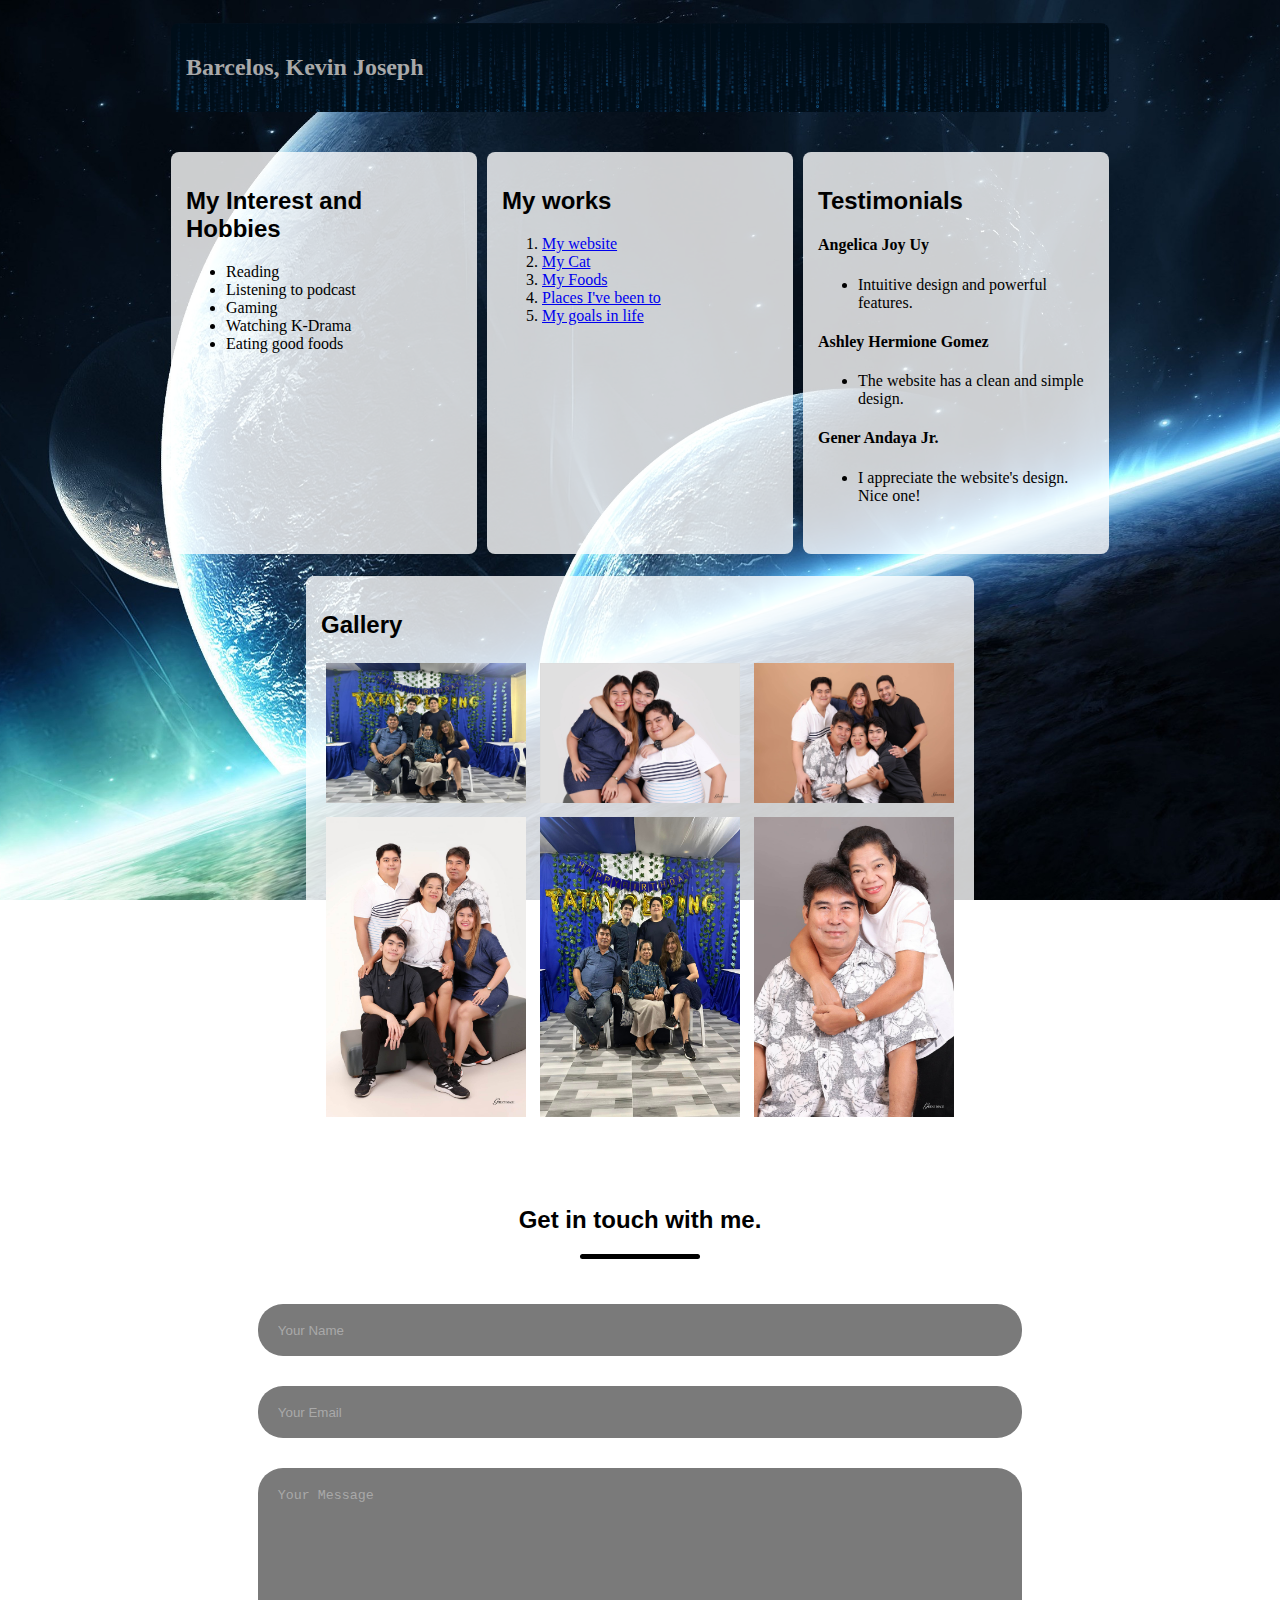
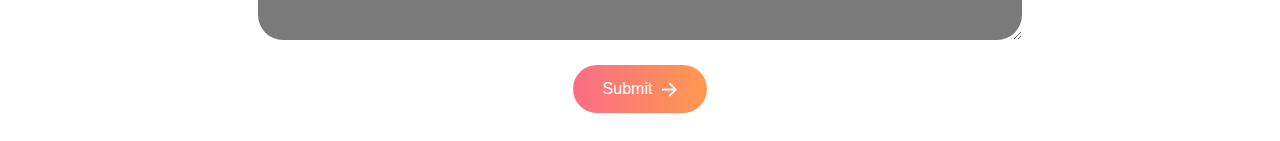
==== barcelos_kevinjoseph/index.html @ 132dd1a2 "Upload member pages" ====
<!DOCTYPE html>
<html lang="en">
  <head>
    <meta charset="UTF-8" />
    <meta name="viewport" content="width=device-width, initial-scale=1.0" />
    <title>Barcelos, Kevin Joseph Page</title>
    <link rel="stylesheet" href="styles.css" />
  </head>

  <body>
    <div class="header">
      <div class="box">
        <h1>Barcelos, Kevin Joseph</h1>
      </div>
    </div>

    <div class="interest-hobbies">
      <div class="box">
        <h2>My Interest and Hobbies</h2>
        <ul>
          <li>Reading</li>
          <li>Listening to podcast</li>
          <li>Gaming</li>
          <li>Watching K-Drama</li>
          <li>Eating good foods</li>
        </ul>
      </div>
    </div>

    <div class="my-works">
      <div class="box">
        <h2>My works</h2>
        <ol>
          <li><a href="assets/page1.html">My website</a></li>
          <li><a href="assets/page2.html">My Cat</a></li>
          <li><a href="assets/page3.html">My Foods</a></li>
          <li><a href="assets/page4.html">Places I've been to</a></li>
          <li><a href="assets/page5.html">My goals in life</a></li>
        </ol>
      </div>
    </div>

    <div class="testimonials">
      <div class="box">
        <h2>Testimonials</h2>
        <h4>Angelica Joy Uy</h4>
        <ul>
          <li>
            <p>Intuitive design and powerful features.</p>
          </li>
        </ul>

        <h4>Ashley Hermione Gomez</h4>
        <ul>
          <li>
            <p>The website has a clean and simple design.</p>
          </li>
        </ul>

        <h4>Gener Andaya Jr.</h4>
        <ul>
          <li>
            <p>I appreciate the website's design. Nice one!</p>
          </li>
        </ul>
      </div>
    </div>

    <div class="gallery">
      <div class="box">
        <h2>Gallery</h2>
        <div class="horizontal-image">
          <img src="./assets/fam_pic1.jpg" />
          <img src="./assets/fam_pic4.jpg" />
          <img src="./assets/fam_pic5.jpg" />
        </div>
        <div class="vertical-image">
          <img src="./assets/fam_pic3.jpg" />
          <img src="./assets/fam_pic2.jpg" />
          <img src="./assets/fam_pic6.jpg" />
        </div>
      </div>
    </div>

    <div class="contact-form-container">
      <div class="box">
        <div class="contact-title">
          <h2>Get in touch with me.</h2>
          <hr />
        </div>

        <input
          type="text"
          name="name"
          placeholder="Your Name"
          class="contact-input"
          required
        />
        <input
          type="email"
          name="email"
          placeholder="Your Email"
          class="contact-input"
          required
        />
        <textarea
          name="message"
          placeholder="Your Message"
          class="contact-input"
          required
        ></textarea>
        <button type="submit">
          Submit <img src="assets/arrow_icon.png" />
        </button>
      </div>
    </div>
  </body>
</html>
---- barcelos_kevinjoseph/styles.css ----
body {
  background-image: url("assets/R\ \(1\).jpg");
  background-repeat: no-repeat;
  background-position: top;
  background-attachment: fixed;
  background-size: cover;
}

.box {
  background-color: rgba(255, 255, 255, 0.8);
  padding: 15px;
  margin: 15px auto;
  gap: 10px;
  border-radius: 8px;
  justify-content: center;
  display: block;
}

.header {
  grid-area: header;
}

.header .box {
  background-image: url(assets/binary-bg.jpg);
  background-size: 20vh;
}

.header h1 {
  font-size: 1.5em;
  color: #a9a9a9;
}

h2 {
  font-family: "Arial Narrow Bold", sans-serif;
}

.interest-hobbies {
  grid-area: interest-hobbies;
}

.my-works {
  grid-area: my-works;
}

.testimonials {
  grid-area: testimonials;
}

.gallery .vertical-image img {
  flex-wrap: wrap;
  align-items: center;
  padding: 5px;
  height: 300px;
  width: 200px;
}

.gallery .horizontal-image img {
  padding: 5px;
  height: 140px;
  width: 200px;
}

.gallery {
  display: flex;
  align-items: center;
  justify-content: center;
  grid-area: gallery;
}

.contact-form-container {
  grid-area: contact-form;
}

.contact-form-container .box {
  background-color: rgba(255, 255, 255, 0.8);
  padding: 5px;
  border-radius: 20px;
  display: flex;
  flex-direction: column;
  text-align: center;
  align-items: center;
  gap: 20px;
}

hr {
  border: none;
  width: 120px;
  height: 5px;
  background-color: #000000;
  border-radius: 10px;
  margin-bottom: 20px;
}

.contact-input {
  width: 80%;
  height: 50px;
  border: none;
  outline: none;
  padding-left: 20px;
  font-weight: 500;
  border-radius: 25px;
  background-color: #7a7a7a;
  margin: 5px;
}

.contact-form-container textarea {
  padding-top: 20px;
  height: 150px;
  border-radius: 25px;
  background-color: #7a7a7a;
}

.contact-input:focus {
  border: 2px solid #ff994f;
}

.contact-input:hover {
  transform: scale(1.05);
}

.contact-input::placeholder {
  color: #a9a9a9;
}

.contact-form-container button {
  display: flex;
  align-items: center;
  padding: 15px 30px;
  font-size: 16px;
  color: white;
  gap: 10px;
  border: none;
  border-radius: 50px;
  background: linear-gradient(270deg, #ff994f, #fa6d86);
  cursor: pointer;
}

.contact-form-container button:hover {
  background: linear-gradient(270deg, #fa6d86, #ff994f);
  transform: scale(1.05);
}

.contact-form-container button img {
  height: 15px;
}

@media (max-width: 425px) {
  body {
    display: grid;
    gap: 10px;
    grid-template-columns: 1fr 4fr 1fr;
    grid-template-rows: auto auto auto auto auto auto;
    grid-template-areas:
      ". header ."
      ". interest-hobbies ."
      ". my-works ."
      ". testimonials ."
      ". gallery ."
      ". contact-form .";
  }

  .gallery .box {
    flex-direction: column;
    align-items: center;
    justify-content: center;
  }

  .gallery .vertical-image img,
  .gallery .horizontal-image img {
    display: grid;
    place-items: center;
  }
}

@media (min-width: 426px) and (max-width: 768px) {
  body {
    display: grid;
    gap: 10px;
    grid-template-columns: 0.5fr 1fr 0.5fr;
    grid-template-rows: auto auto auto auto auto auto;
    grid-template-areas:
      ". header ."
      ". interest-hobbies ."
      ". my-works ."
      ". testimonials ."
      ". gallery ."
      ". contact-form .";
  }

  .gallery .box {
    flex-direction: column;
    align-items: center;
    justify-content: center;
  }

  .gallery .vertical-image img,
  .gallery .horizontal-image img {
    display: flex;
    flex-direction: column;
    place-items: center;
    justify-content: space-evenly;
  }
}

@media (min-width: 769px) and (max-width: 1024px) {
  body {
    display: grid;
    gap: 10px;
    grid-template-columns: 1fr 2fr 2fr 1fr;
    grid-template-rows: auto auto auto auto;
    grid-template-areas:
      ". header header ."
      ". interest-hobbies my-works ."
      ". testimonials testimonials ."
      ". gallery gallery ."
      ". contact-form contact-form .";
  }

  .interest-hobbies .box,
  .my-works .box {
    min-height: 200px;
  }
}

@media (min-width: 1025px) {
  body {
    display: grid;
    gap: 10px;
    grid-template-columns: 1fr 2fr 2fr 2fr 1fr;
    grid-template-rows: auto auto auto auto;
    grid-template-areas:
      ". header header header ."
      ". interest-hobbies my-works testimonials ."
      ". gallery gallery gallery ."
      ". contact-form contact-form contact-form .";
  }

  .interest-hobbies .box,
  .my-works .box,
  .testimonials .box {
    height: 90%;
    align-items: stretch;
  }
}
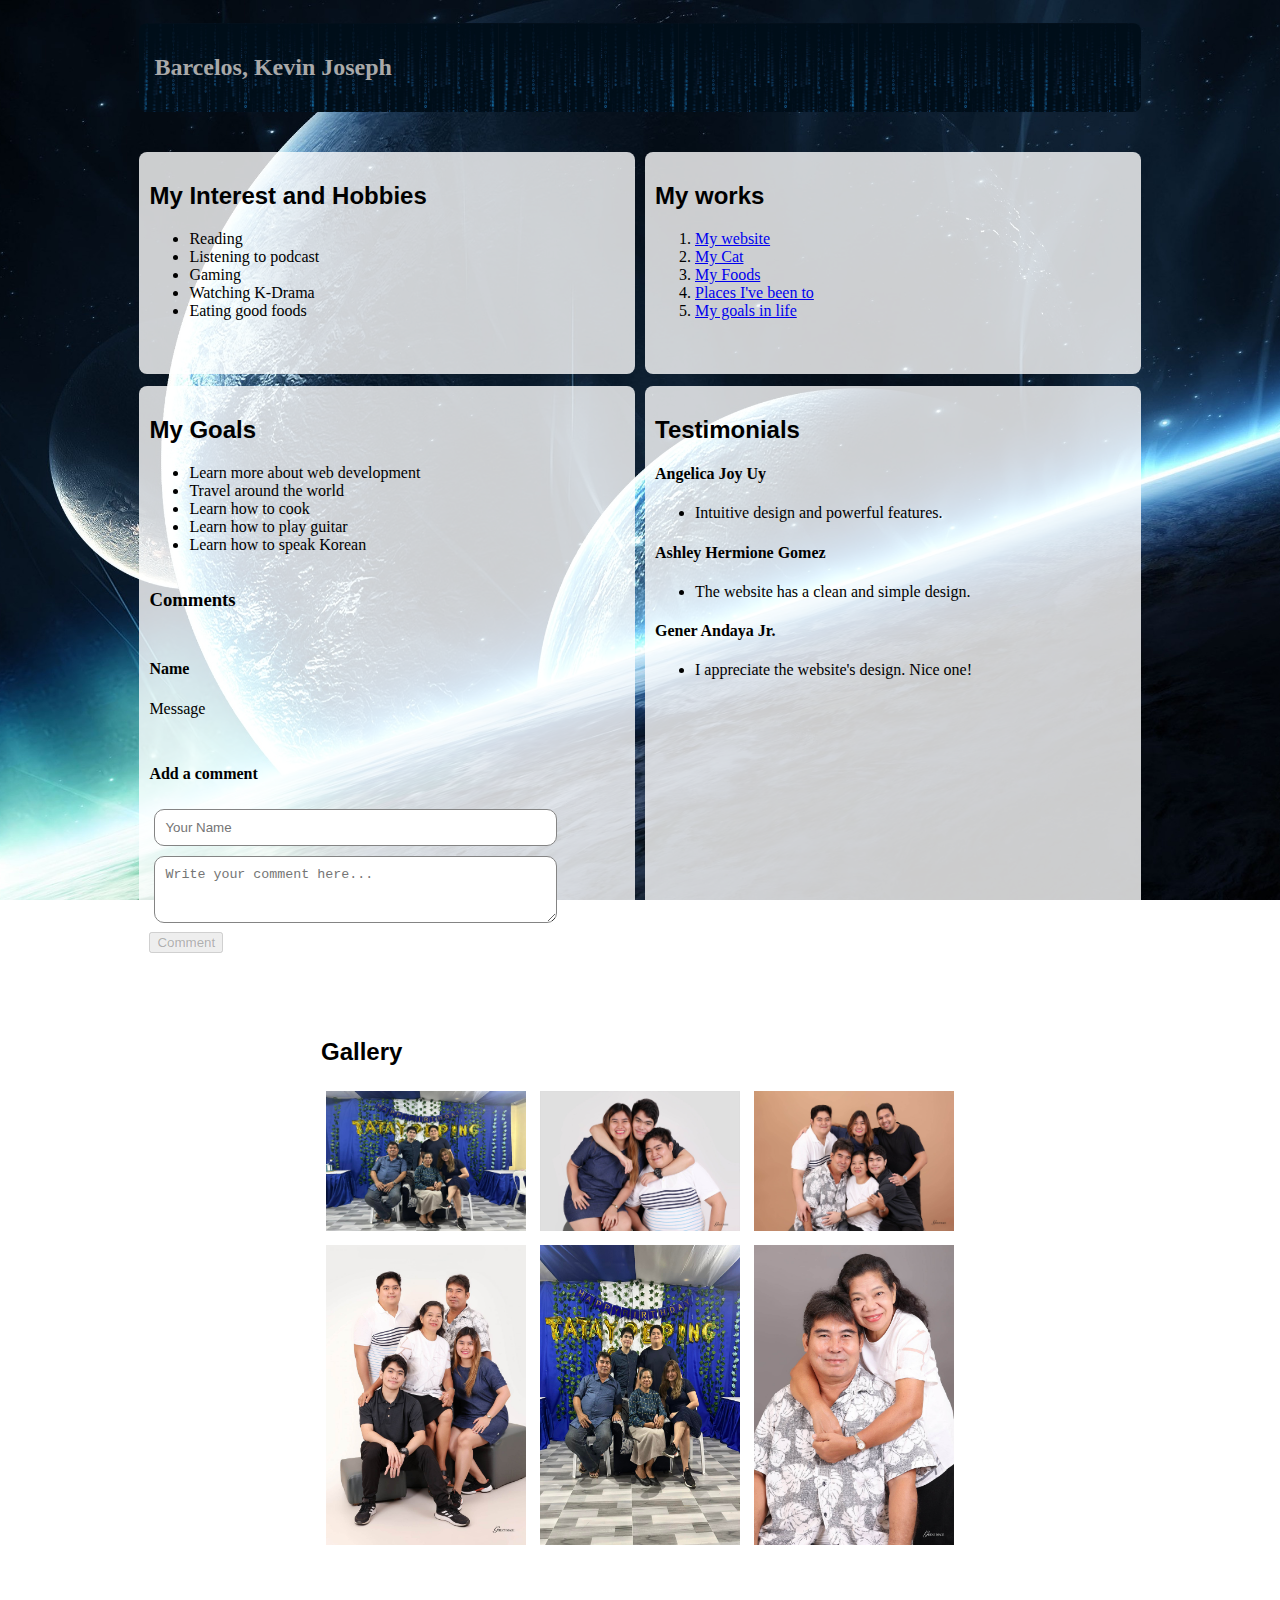
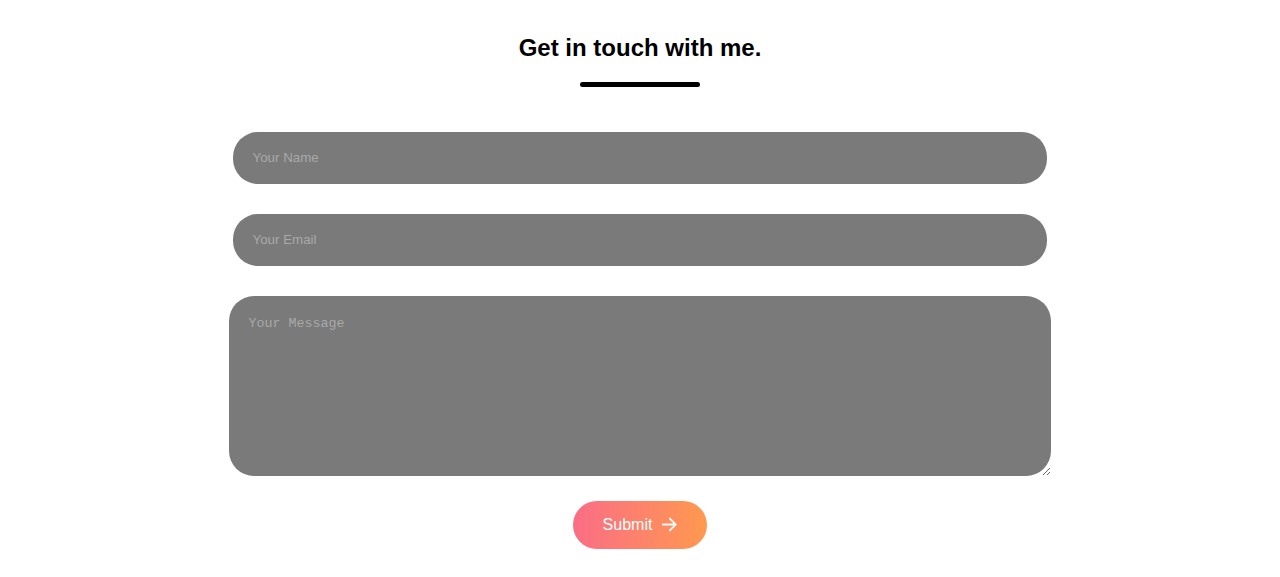
==== commit d4871212: "Add the goals section, comment section and make the comment submit not work if the inputs are empty" ====
--- a/barcelos_kevinjoseph/index.html
+++ b/barcelos_kevinjoseph/index.html
@@ -24,6 +24,48 @@
           <li>Watching K-Drama</li>
           <li>Eating good foods</li>
         </ul>
+      </div>
+    </div>
+
+    <div class="goals">
+      <div class="box">
+        <h2>My Goals</h2>
+        <ul>
+          <li>Learn more about web development</li>
+          <li>Travel around the world</li>
+          <li>Learn how to cook</li>
+          <li>Learn how to play guitar</li>
+          <li>Learn how to speak Korean</li>
+        </ul>
+
+        <div class="comment-section">
+          <h3>Comments</h3>
+          <div class="comment">
+            <h4>Name</h4>
+            <p>Message</p>
+          </div>
+          <div class="add-comment">
+            <h4>Add a comment</h4>
+            <input
+              type="text"
+              name="comment"
+              id="name_input"
+              placeholder="Your Name"
+              required
+            />
+            <textarea
+              name="comment"
+              id="message_input"
+              cols="30"
+              rows="3"
+              placeholder="Write your comment here..."
+              required
+            ></textarea>
+            <button type="submit" name="comment" id="comment_button">
+              Comment
+            </button>
+          </div>
+        </div>
       </div>
     </div>
 
@@ -114,5 +156,6 @@
         </button>
       </div>
     </div>
+    <script src="script.js"></script>
   </body>
 </html>
--- a/barcelos_kevinjoseph/styles.css
+++ b/barcelos_kevinjoseph/styles.css
@@ -40,6 +40,26 @@
 
 .my-works {
   grid-area: my-works;
+}
+
+.goals {
+  grid-area: goals;
+}
+
+.goals .comment-section {
+  display: flex;
+  flex-direction: column;
+  gap: 10px;
+}
+
+.comment-section input,
+textarea {
+  width: 80%;
+  margin: 5px;
+  padding: 10px;
+  border-radius: 10px;
+  border: 1px solid #848484;
+  outline: none;
 }
 
 .testimonials {
@@ -144,7 +164,7 @@
   height: 15px;
 }
 
-@media (max-width: 425px) {
+@media (max-width: 426px) {
   body {
     display: grid;
     gap: 10px;
@@ -154,6 +174,7 @@
       ". header ."
       ". interest-hobbies ."
       ". my-works ."
+      ". goals ."
       ". testimonials ."
       ". gallery ."
       ". contact-form .";
@@ -182,6 +203,7 @@
       ". header ."
       ". interest-hobbies ."
       ". my-works ."
+      ". goals ."
       ". testimonials ."
       ". gallery ."
       ". contact-form .";
@@ -196,13 +218,13 @@
   .gallery .vertical-image img,
   .gallery .horizontal-image img {
     display: flex;
-    flex-direction: column;
+    flex-direction: row;
     place-items: center;
     justify-content: space-evenly;
   }
 }
 
-@media (min-width: 769px) and (max-width: 1024px) {
+@media (min-width: 768px) and (max-width: 1024px) {
   body {
     display: grid;
     gap: 10px;
@@ -211,7 +233,7 @@
     grid-template-areas:
       ". header header ."
       ". interest-hobbies my-works ."
-      ". testimonials testimonials ."
+      ". goals testimonials ."
       ". gallery gallery ."
       ". contact-form contact-form .";
   }
@@ -220,24 +242,33 @@
   .my-works .box {
     min-height: 200px;
   }
+
+  .goals .box,
+  .testimonials .box {
+    min-height: 200px;
+    height: 90%;
+  }
 }
 
 @media (min-width: 1025px) {
   body {
     display: grid;
     gap: 10px;
-    grid-template-columns: 1fr 2fr 2fr 2fr 1fr;
+    grid-template-columns: 1fr 2fr 2fr 2fr 2fr 1fr;
     grid-template-rows: auto auto auto auto;
     grid-template-areas:
-      ". header header header ."
-      ". interest-hobbies my-works testimonials ."
-      ". gallery gallery gallery ."
-      ". contact-form contact-form contact-form .";
+      ". header header header header ."
+      ". interest-hobbies interest-hobbies my-works my-works ."
+      ". goals goals testimonials testimonials ."
+      ". gallery gallery gallery gallery."
+      ". contact-form contact-form contact-form contact-form .";
   }
 
   .interest-hobbies .box,
   .my-works .box,
+  .goals .box,
   .testimonials .box {
+    padding: 10px;
     height: 90%;
     align-items: stretch;
   }
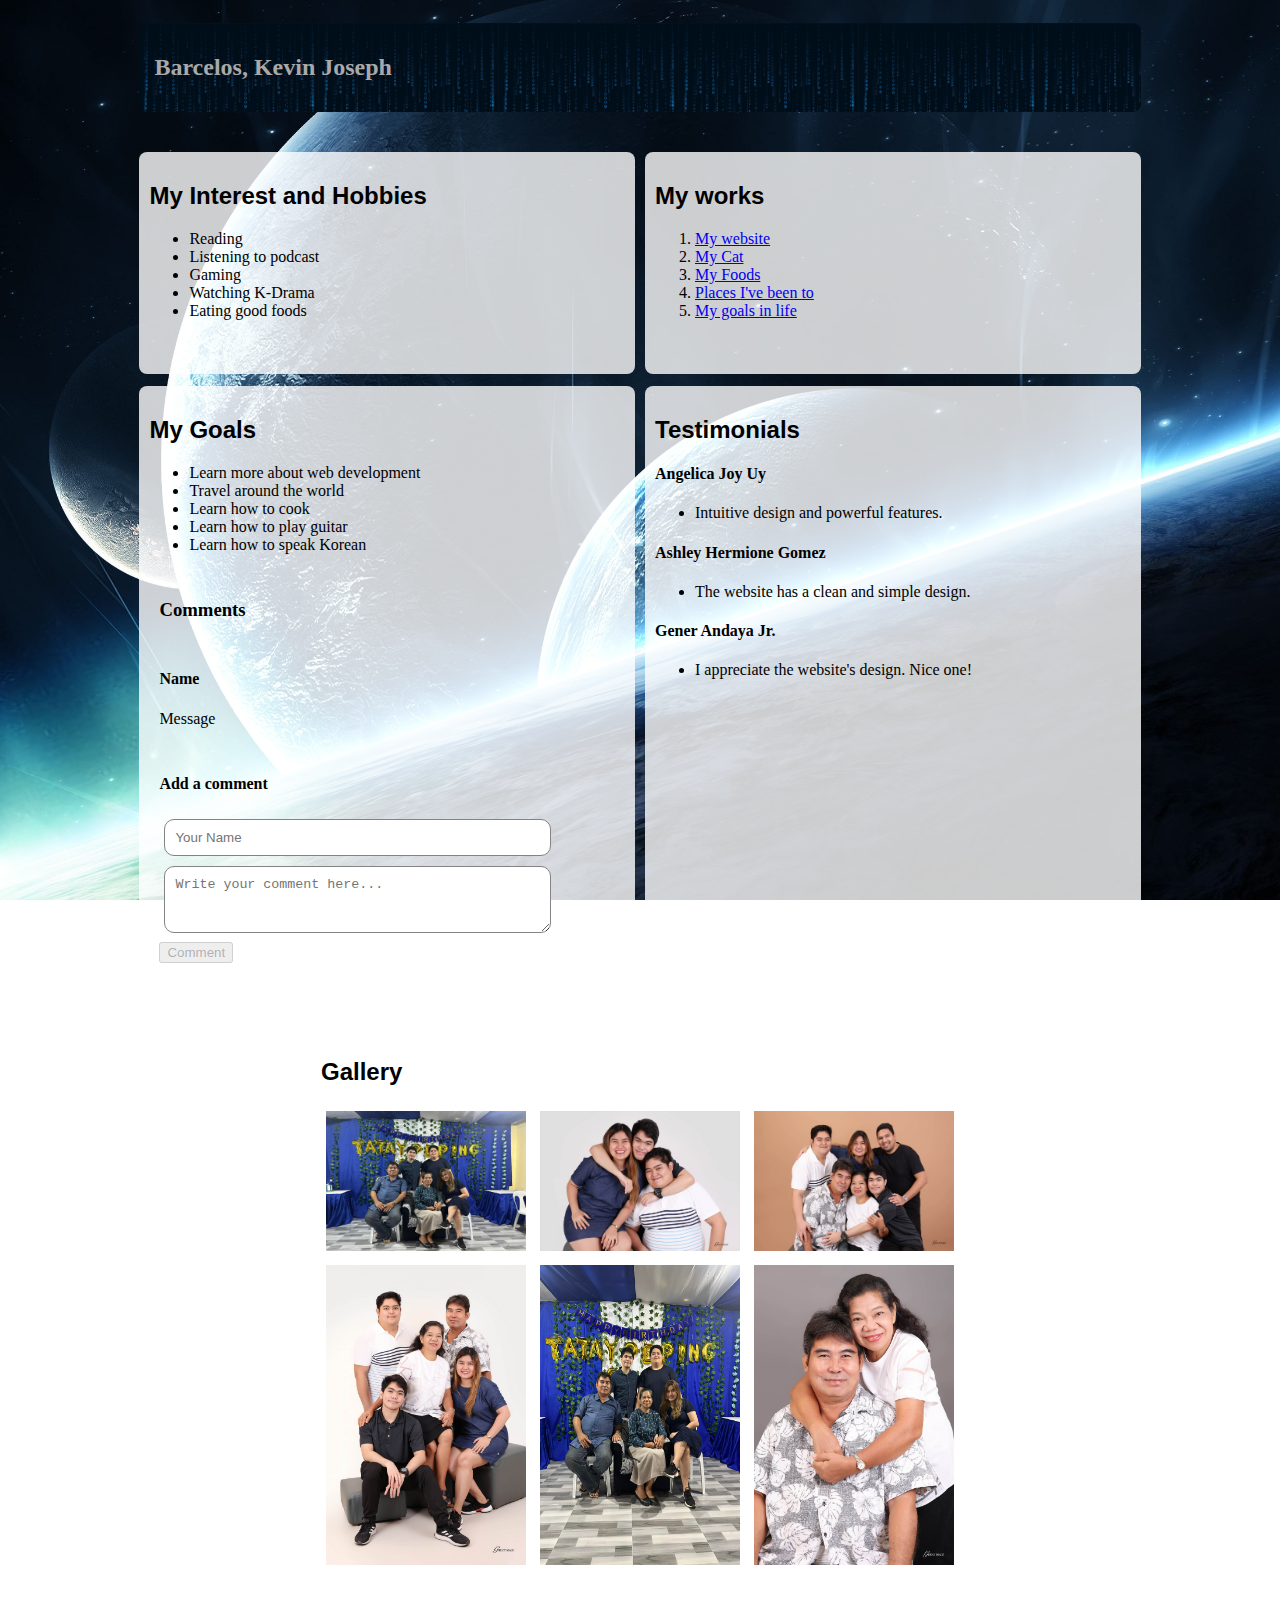
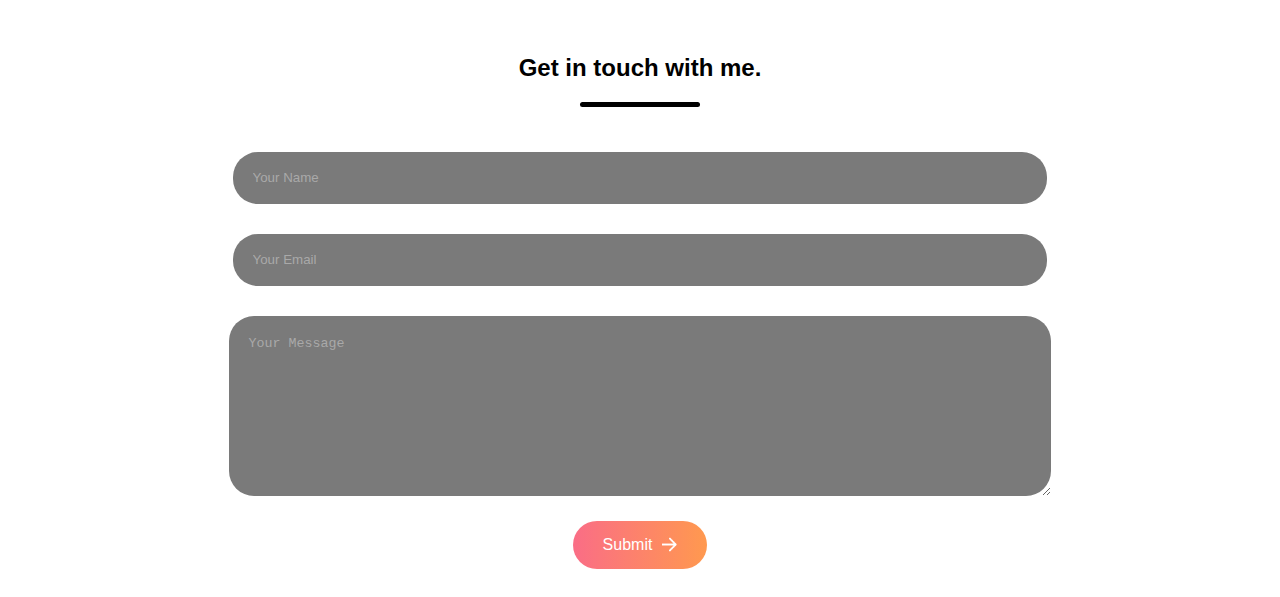
==== commit 920bb445: "add changes to the style of comment area" ====
--- a/barcelos_kevinjoseph/index.html
+++ b/barcelos_kevinjoseph/index.html
@@ -40,10 +40,11 @@
 
         <div class="comment-section">
           <h3>Comments</h3>
-          <div class="comment">
+          <div class="member-comments">
             <h4>Name</h4>
             <p>Message</p>
           </div>
+
           <div class="add-comment">
             <h4>Add a comment</h4>
             <input
--- a/barcelos_kevinjoseph/styles.css
+++ b/barcelos_kevinjoseph/styles.css
@@ -50,6 +50,7 @@
   display: flex;
   flex-direction: column;
   gap: 10px;
+  padding: 10px;
 }
 
 .comment-section input,
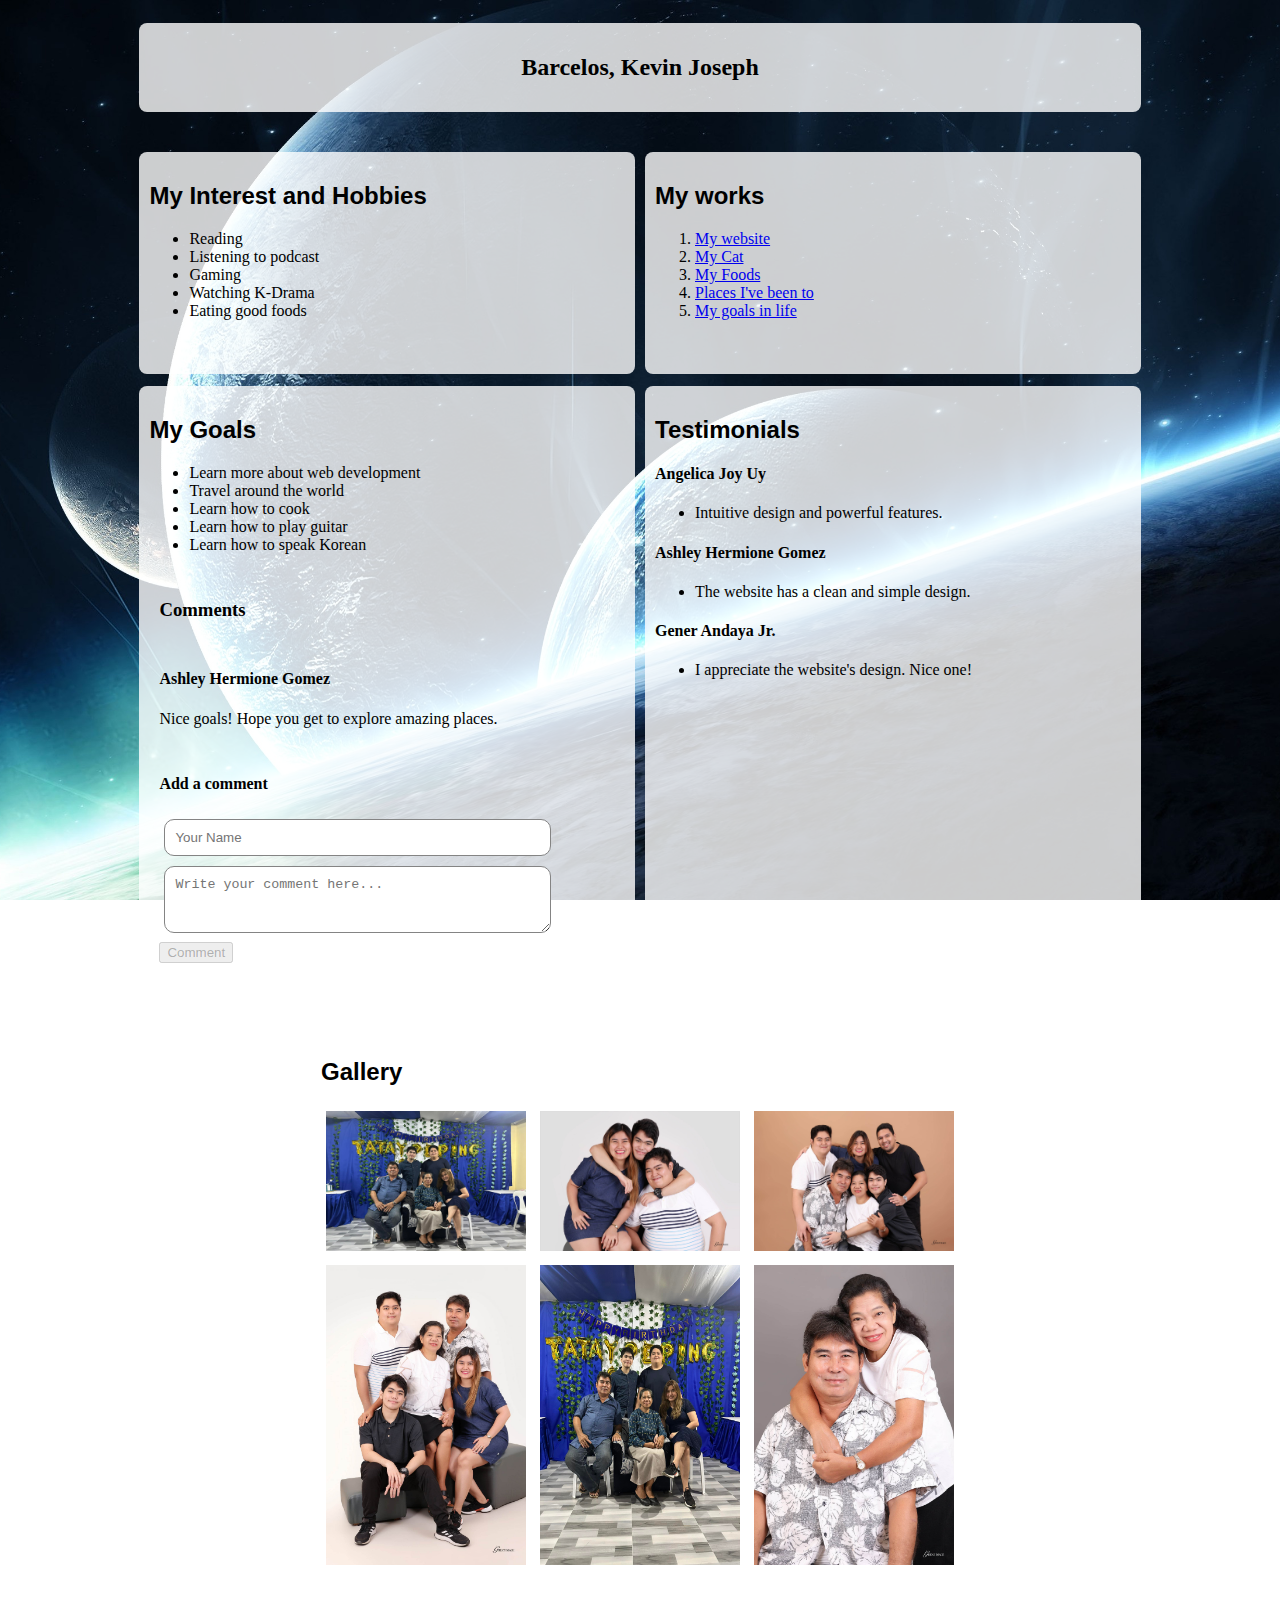
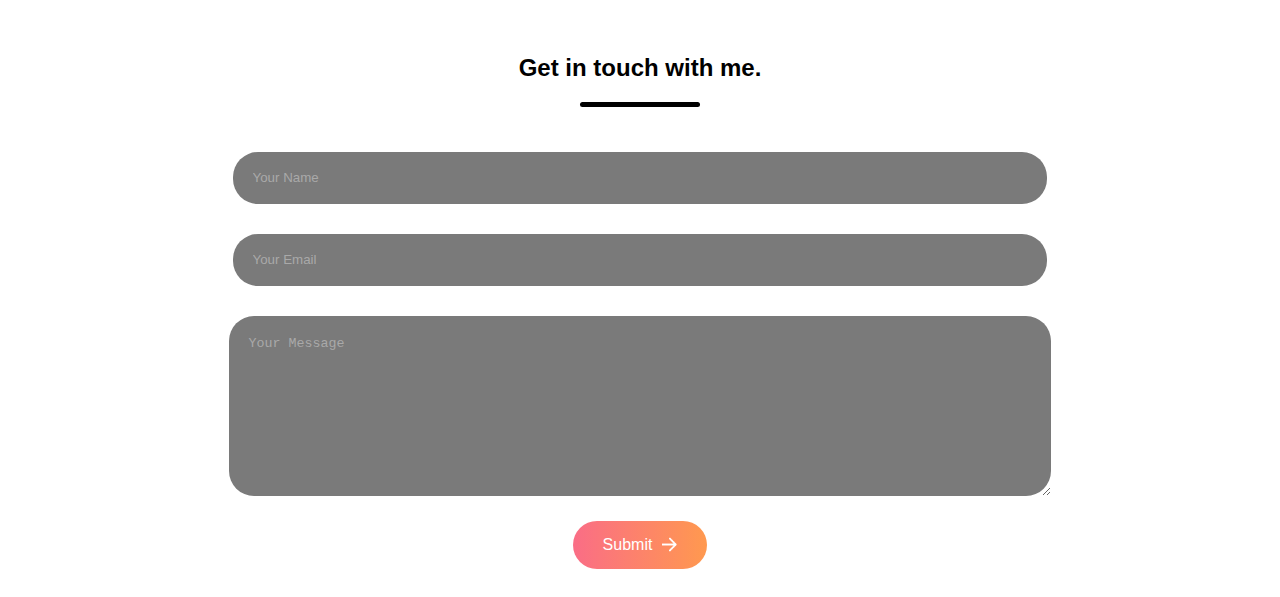
==== commit fd9a2c0d: "add my comments in teammates html file (#9)" ====
--- a/barcelos_kevinjoseph/index.html
+++ b/barcelos_kevinjoseph/index.html
@@ -41,8 +41,8 @@
         <div class="comment-section">
           <h3>Comments</h3>
           <div class="member-comments">
-            <h4>Name</h4>
-            <p>Message</p>
+            <h4>Ashley Hermione Gomez</h4>
+            <p>Nice goals! Hope you get to explore amazing places.</p>
           </div>
 
           <div class="add-comment">
--- a/barcelos_kevinjoseph/styles.css
+++ b/barcelos_kevinjoseph/styles.css
@@ -20,14 +20,10 @@
   grid-area: header;
 }
 
-.header .box {
-  background-image: url(assets/binary-bg.jpg);
-  background-size: 20vh;
-}
-
 .header h1 {
+  text-align: center;
   font-size: 1.5em;
-  color: #a9a9a9;
+  color: #000000;
 }
 
 h2 {
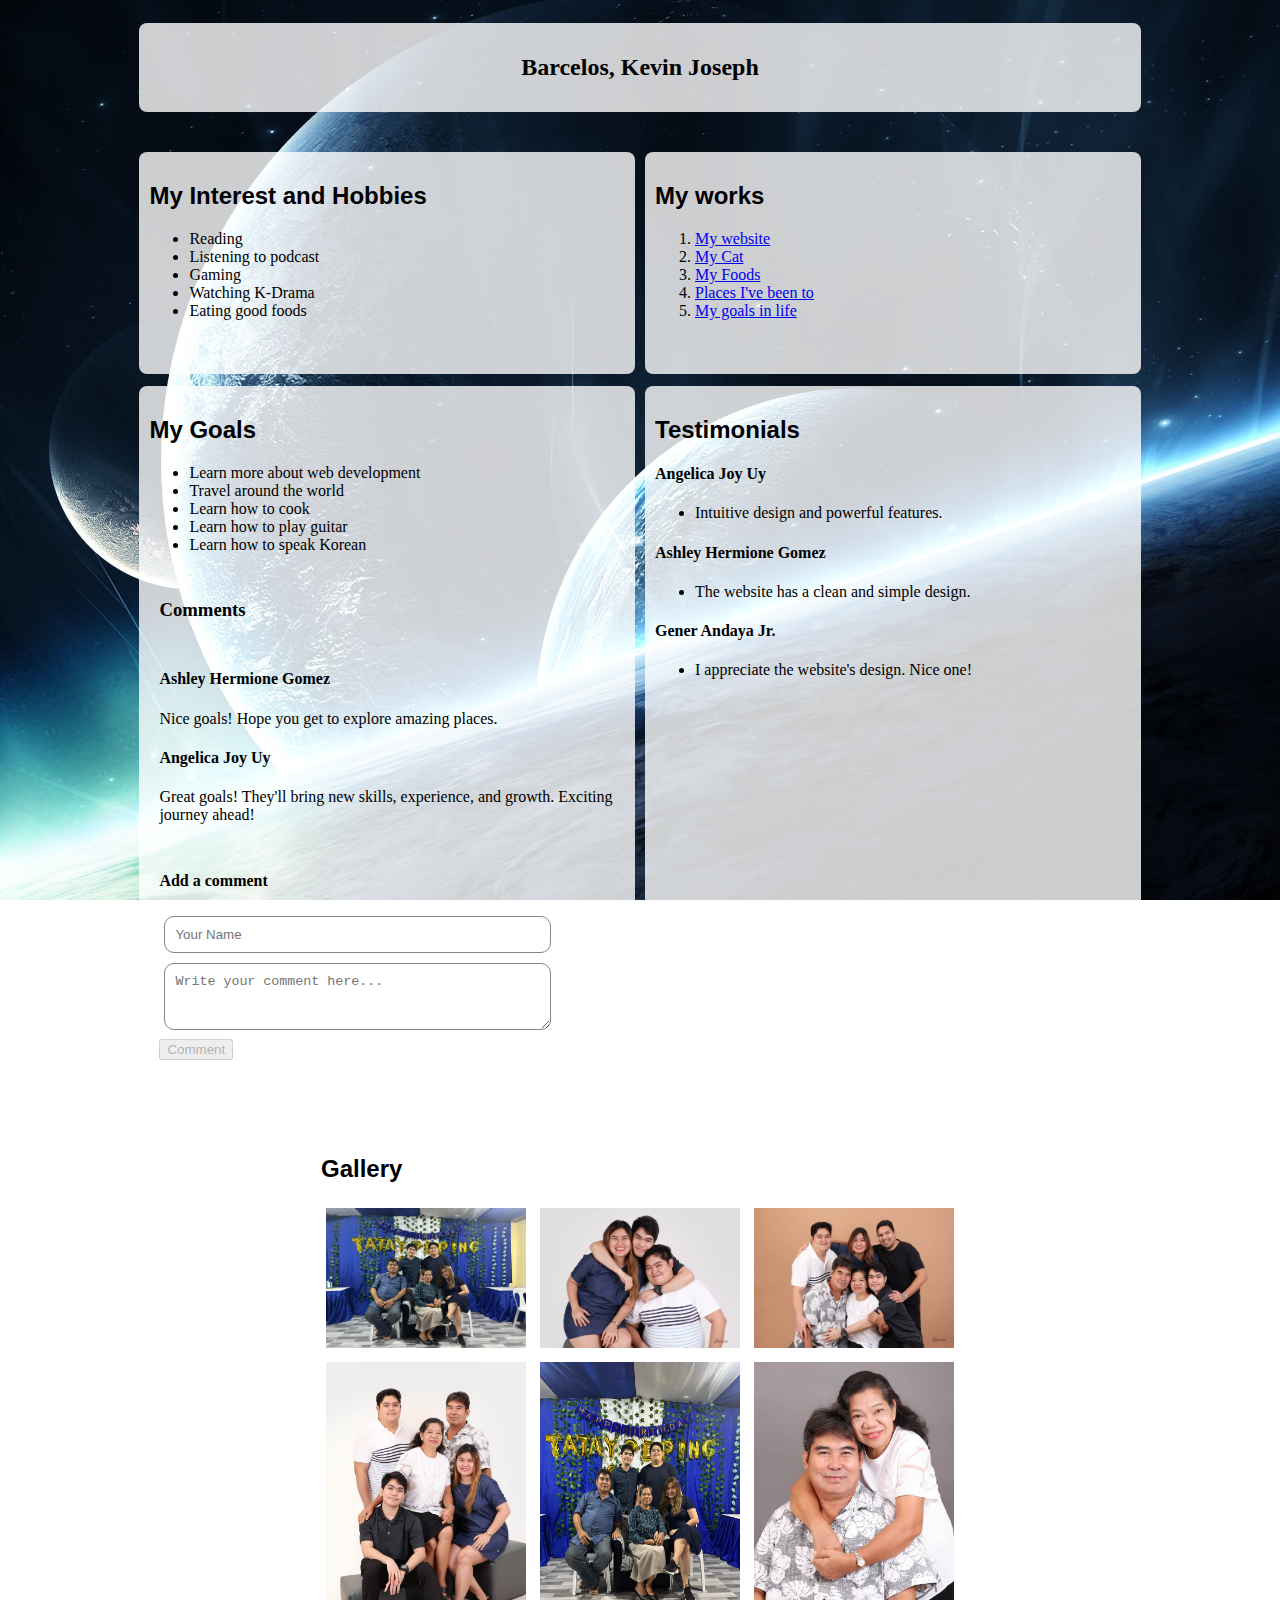
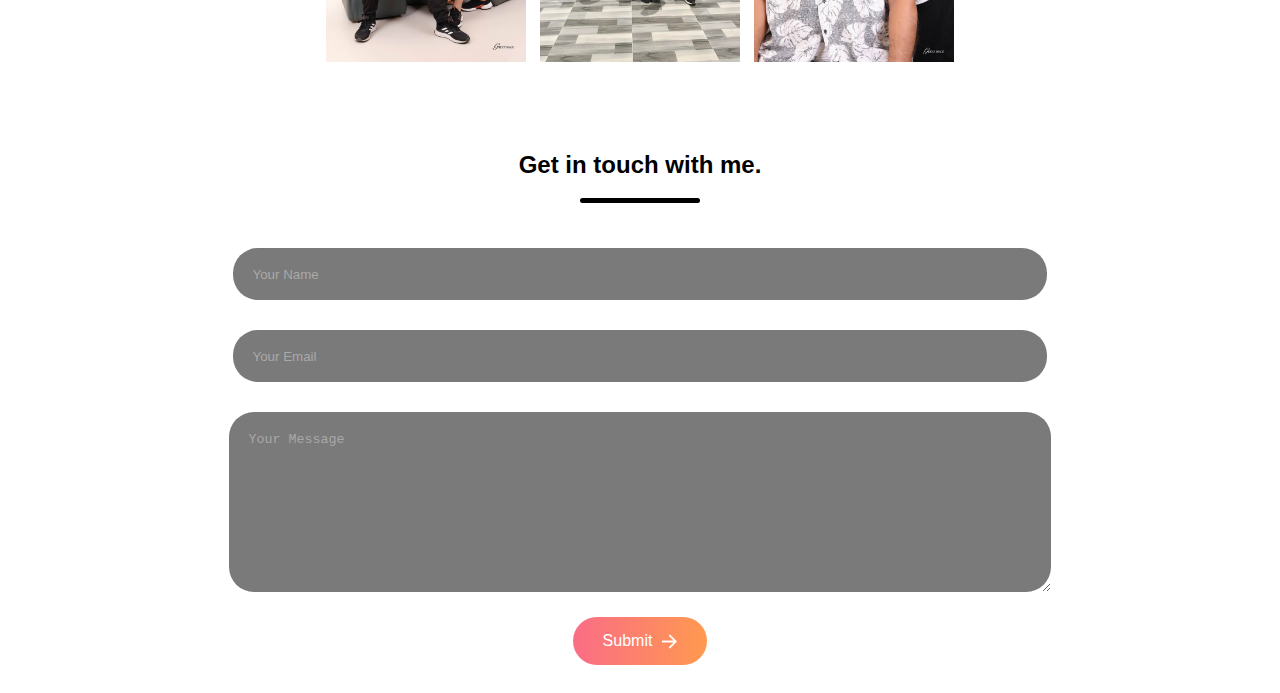
==== commit 3452e269: "add uy comments" ====
--- a/barcelos_kevinjoseph/index.html
+++ b/barcelos_kevinjoseph/index.html
@@ -43,6 +43,11 @@
           <div class="member-comments">
             <h4>Ashley Hermione Gomez</h4>
             <p>Nice goals! Hope you get to explore amazing places.</p>
+            <h4>Angelica Joy Uy</h4>
+            <p>
+              Great goals! They'll bring new skills, experience, and growth.
+              Exciting journey ahead!
+            </p>
           </div>
 
           <div class="add-comment">
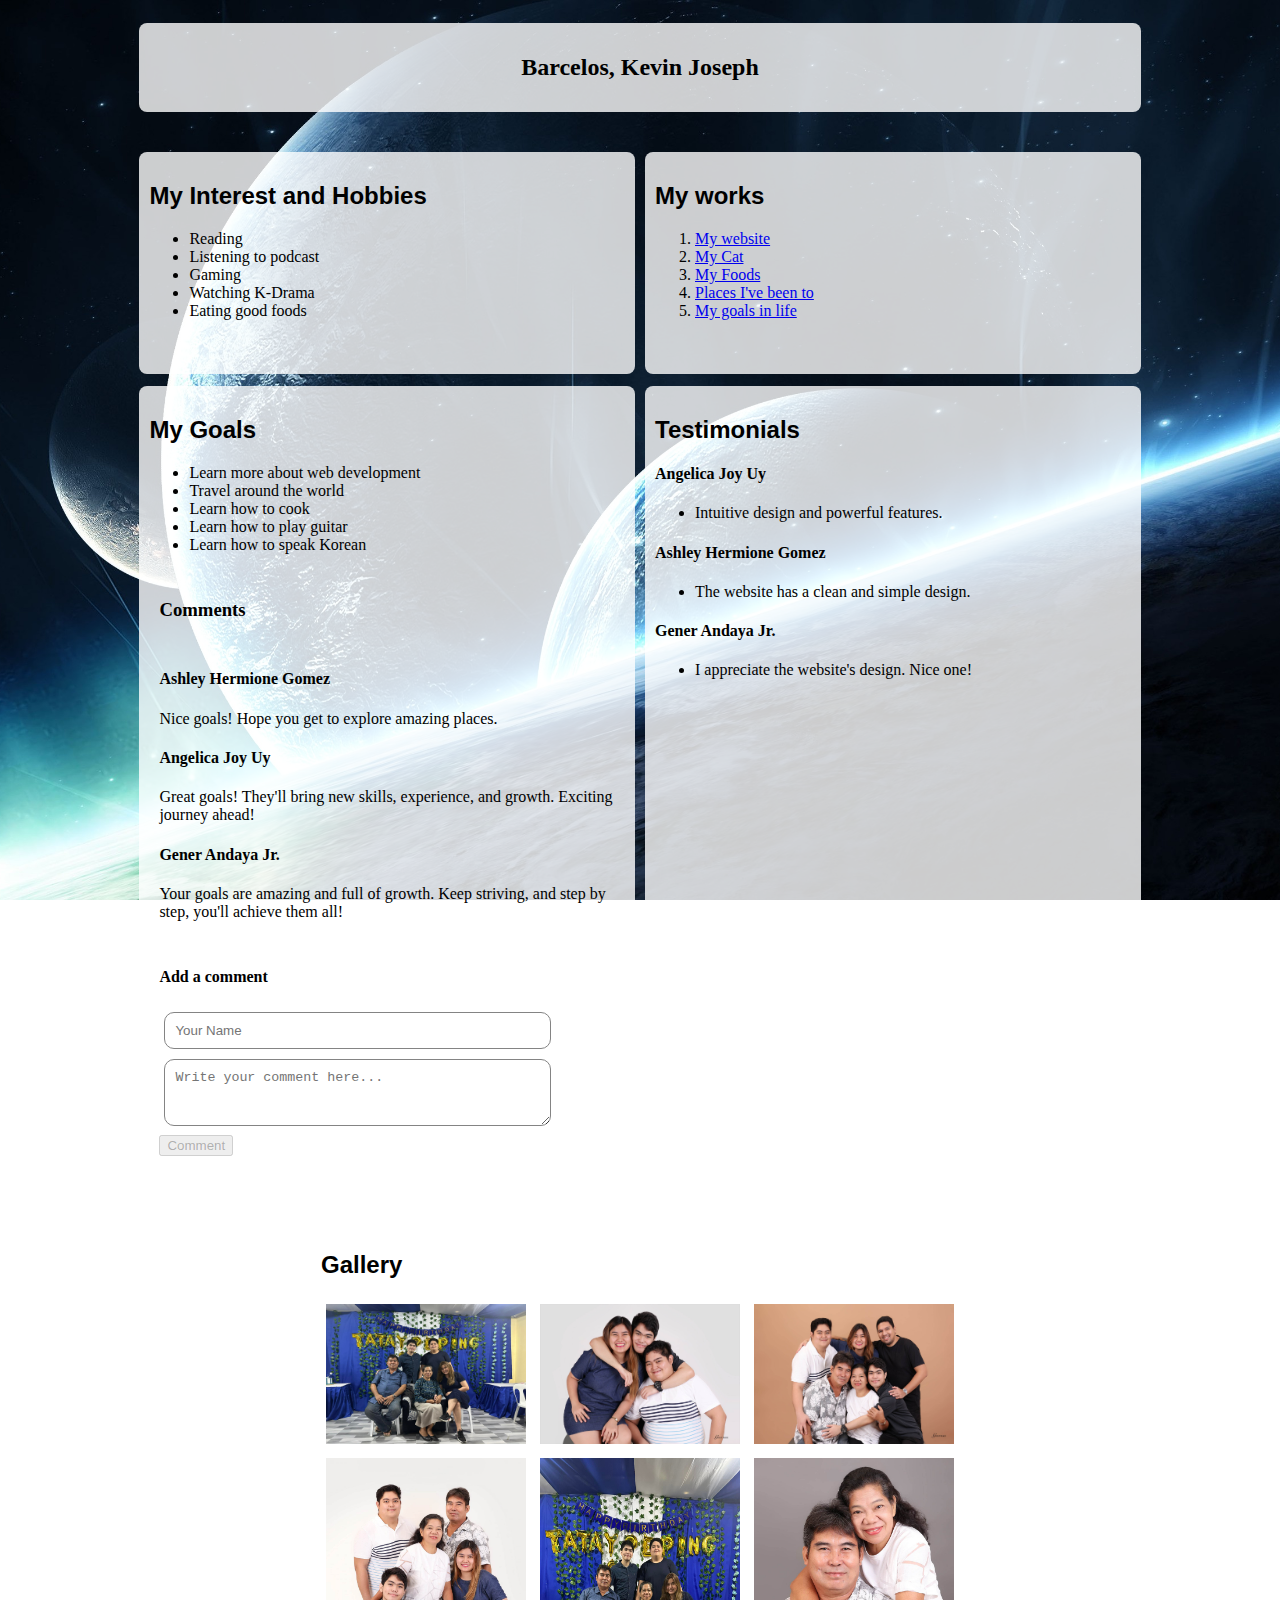
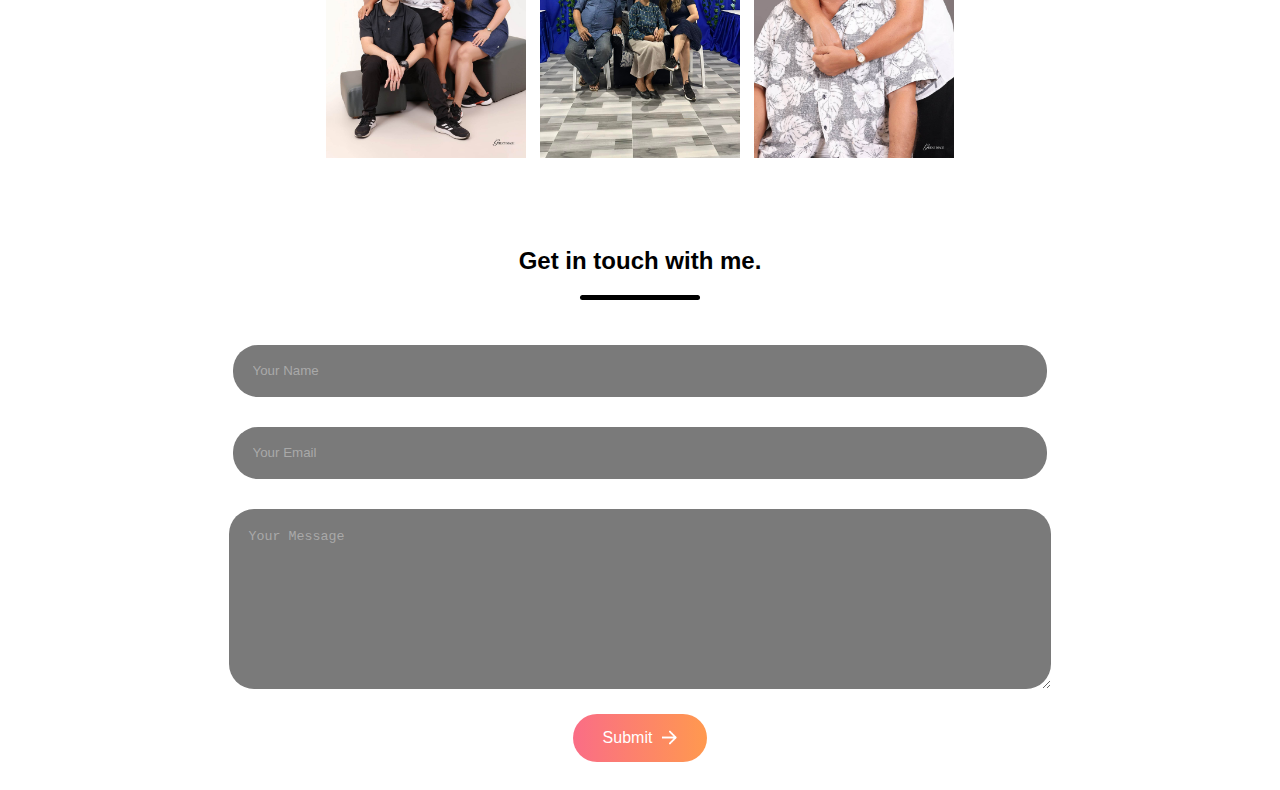
==== commit f46f82e5: "Add my comments to my teammates goals." ====
--- a/barcelos_kevinjoseph/index.html
+++ b/barcelos_kevinjoseph/index.html
@@ -47,6 +47,11 @@
             <p>
               Great goals! They'll bring new skills, experience, and growth.
               Exciting journey ahead!
+            </p>
+            <h4>Gener Andaya Jr.</h4>
+            <p>
+              Your goals are amazing and full of growth. Keep striving, and 
+              step by step, you'll achieve them all!
             </p>
           </div>
 
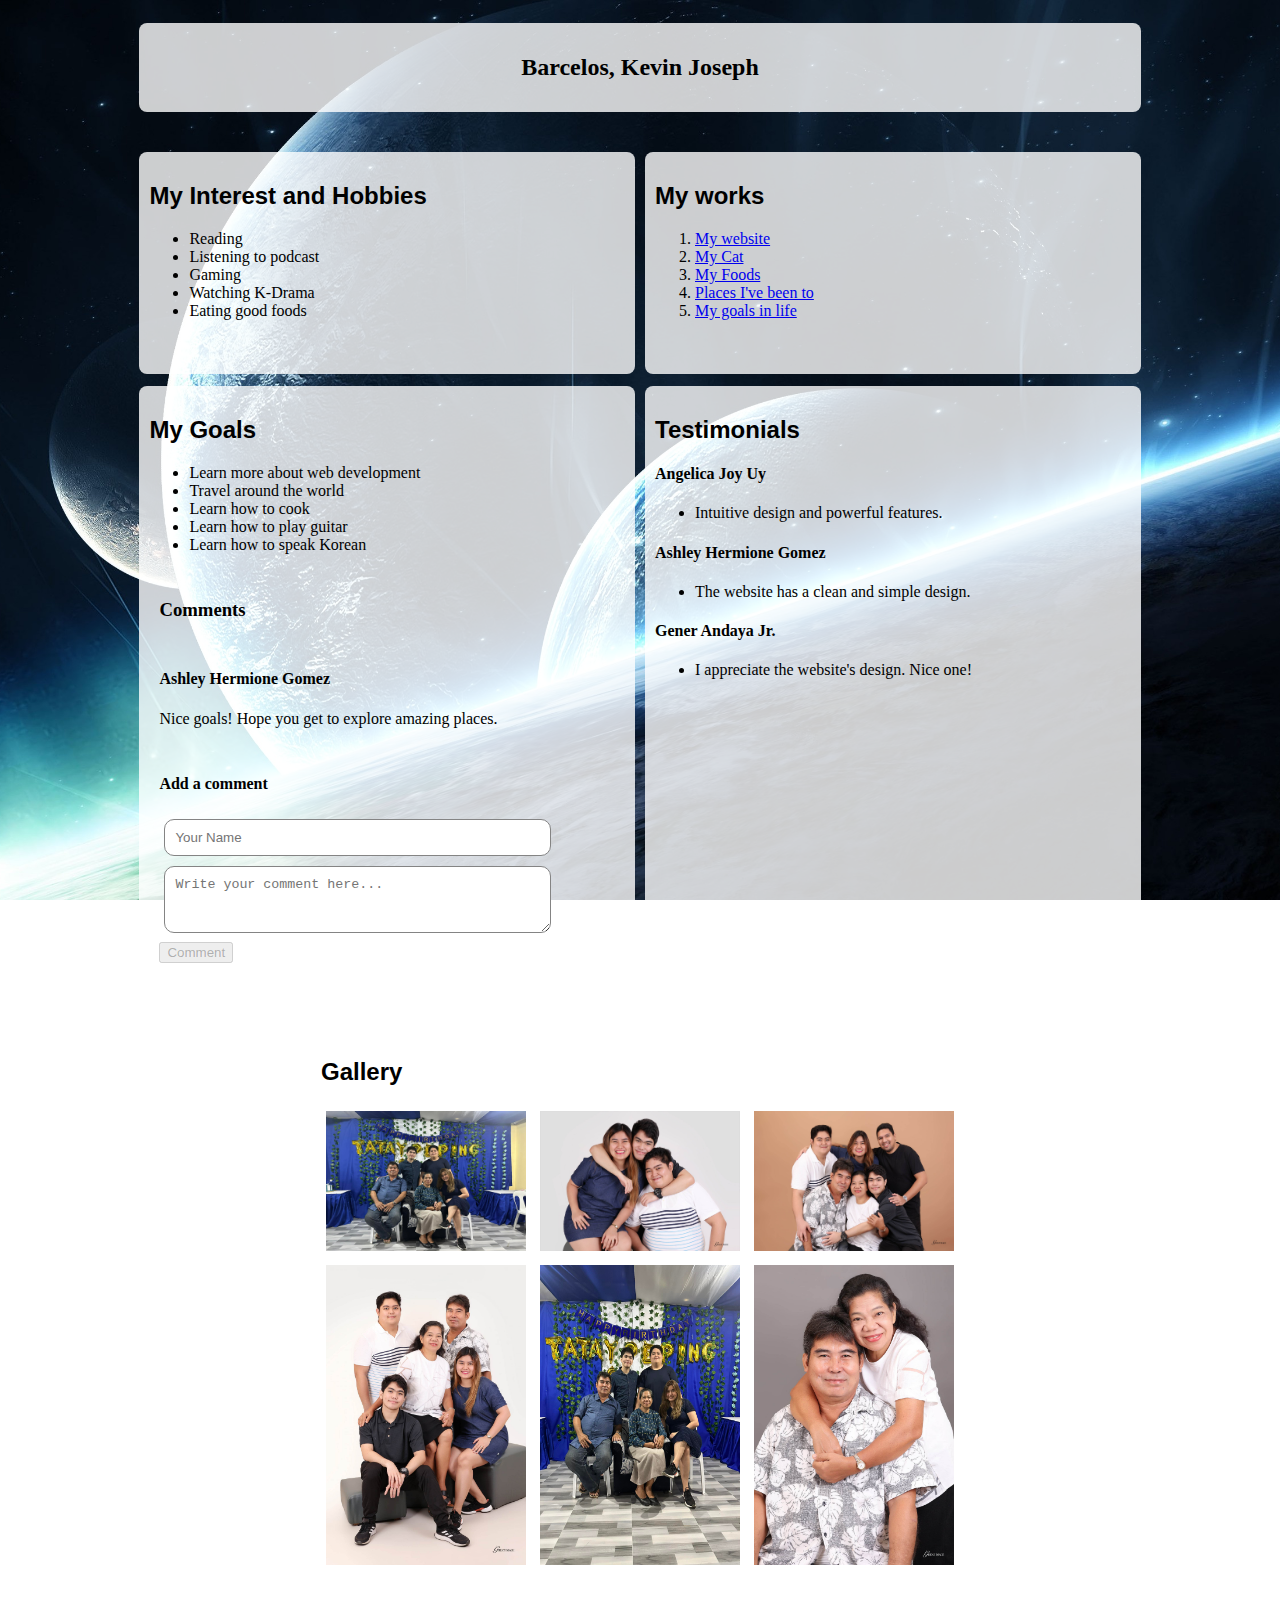
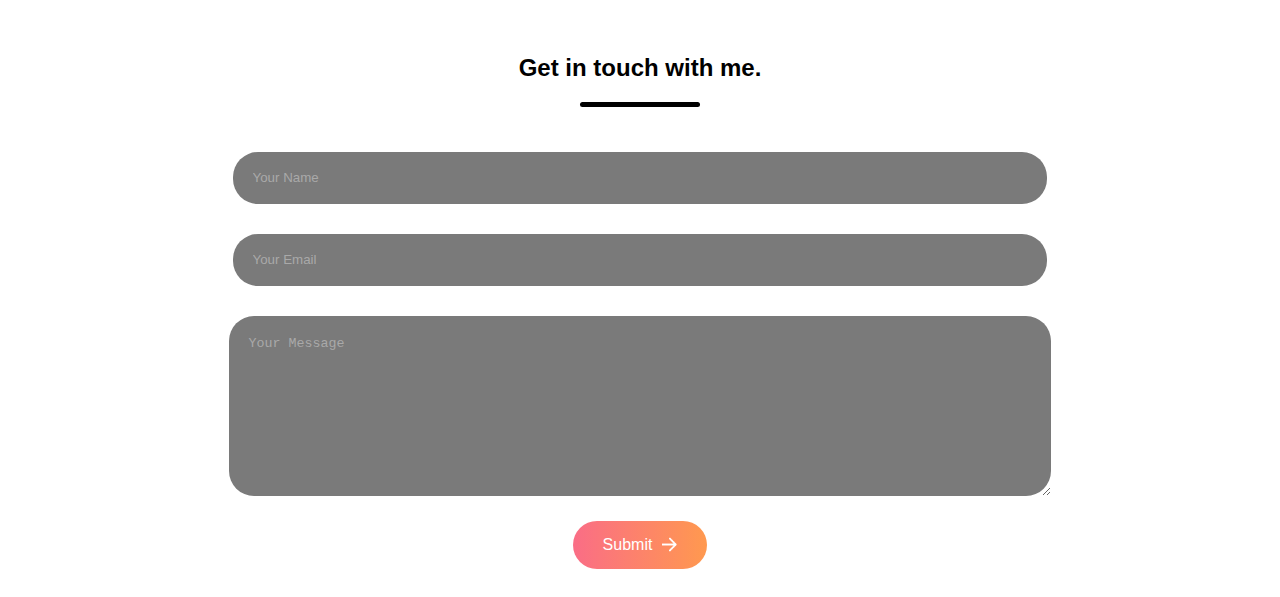
==== commit 99cb640d: "add my comments in teammates html file" ====
--- a/barcelos_kevinjoseph/index.html
+++ b/barcelos_kevinjoseph/index.html
@@ -43,16 +43,6 @@
           <div class="member-comments">
             <h4>Ashley Hermione Gomez</h4>
             <p>Nice goals! Hope you get to explore amazing places.</p>
-            <h4>Angelica Joy Uy</h4>
-            <p>
-              Great goals! They'll bring new skills, experience, and growth.
-              Exciting journey ahead!
-            </p>
-            <h4>Gener Andaya Jr.</h4>
-            <p>
-              Your goals are amazing and full of growth. Keep striving, and 
-              step by step, you'll achieve them all!
-            </p>
           </div>
 
           <div class="add-comment">
